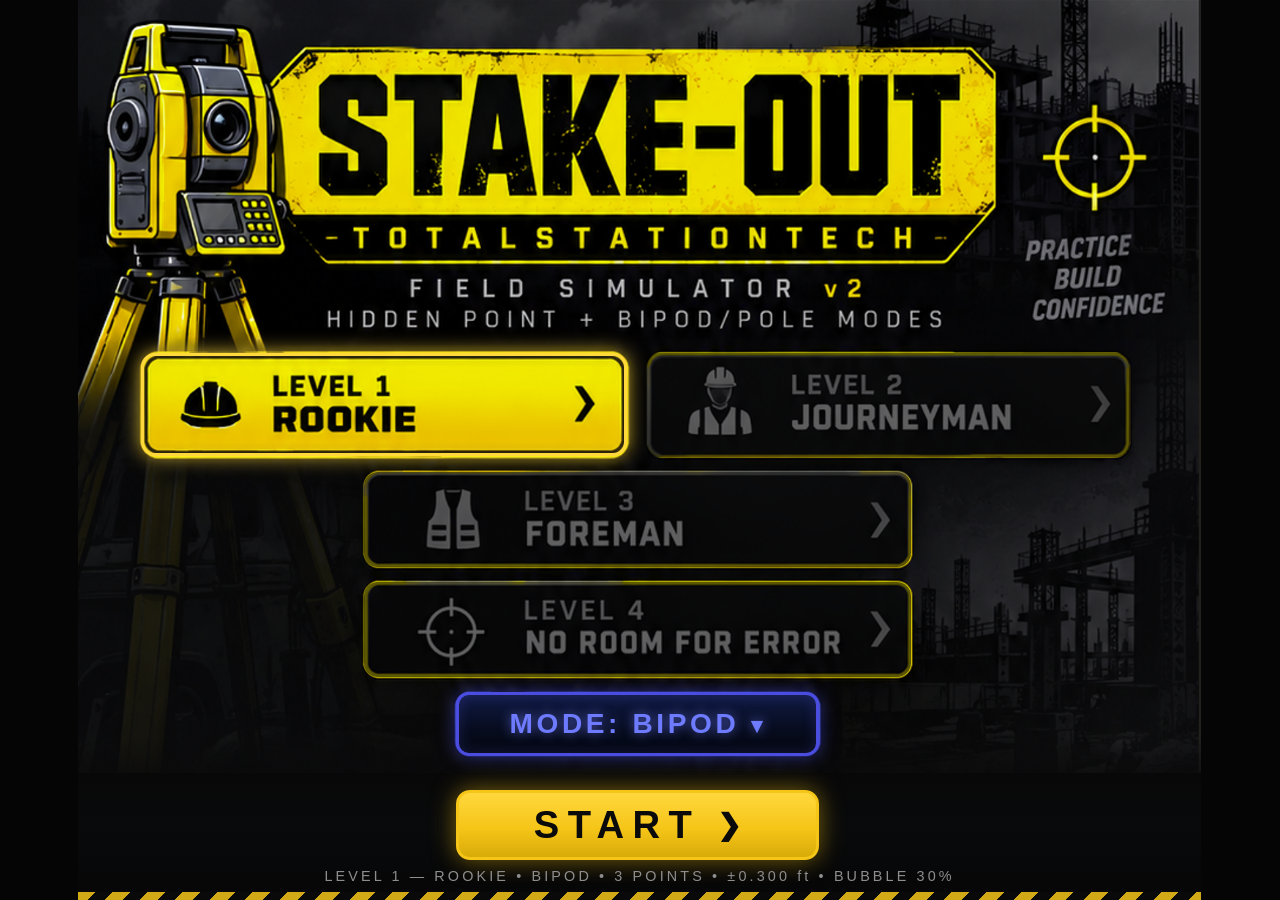
==== index.html @ d00a4142 "Stake-Out V8: menu / player / field-report shell around the ported v7 engine Rebuilds the prototype " ====
<!DOCTYPE html>
<html lang="en">
<head>
<meta charset="UTF-8" />
<meta name="viewport" content="width=device-width, initial-scale=1.0" />
<title>STAKE-OUT — TotalStationTech Field Simulator</title>
<meta name="description" content="Stake-Out: a browser-based total-station staking simulator by TotalStationTech. Hunt the hidden point, level the bubble, measure within tolerance." />
<link rel="stylesheet" href="css/styles.css" />
</head>
<body>

<!-- ====================================================================== -->
<!-- SCREEN 1 — MAIN MENU                                                   -->
<!-- ====================================================================== -->
<section id="screen-menu" class="screen">
  <div class="stage stage--menu">

    <!-- the dark apron below the artwork that carries the START button -->
    <div class="menu-band" aria-hidden="true"></div>

    <div class="course-complete" id="courseComplete" hidden>
      <span>★ COURSE COMPLETE — ALL FOUR LEVELS STAKED ★</span>
    </div>

    <!-- level select: real buttons sitting over the four rows in the art -->
    <div class="level-hit lvl1" data-level="0" role="button" tabindex="0"
         aria-label="Level 1 — Rookie"><span class="hit-ring"></span></div>
    <div class="level-hit lvl2" data-level="1" role="button" tabindex="0"
         aria-label="Level 2 — Journeyman"><span class="hit-ring"></span></div>
    <div class="level-hit lvl3" data-level="2" role="button" tabindex="0"
         aria-label="Level 3 — Foreman"><span class="hit-ring"></span></div>
    <div class="level-hit lvl4" data-level="3" role="button" tabindex="0"
         aria-label="Level 4 — No Room For Error"><span class="hit-ring"></span></div>

    <!-- mode selector, over the blue pill in the art -->
    <div class="mode-hit">
      <select id="modeSelect" aria-label="Instrument mode">
        <option value="bipod">MODE: BIPOD</option>
        <option value="pole">MODE: POLE</option>
      </select>
      <span class="mode-face" id="modeFace" aria-hidden="true">MODE: BIPOD <b>&#9662;</b></span>
    </div>

    <!-- START: not in the concept art, styled to match the level ribbons -->
    <button type="button" id="startBtn" class="ribbon-btn start-btn">
      <span class="ribbon-label">START</span>
      <span class="ribbon-chev">&#10095;</span>
    </button>

    <p class="menu-hint" id="menuHint">LEVEL 1 &mdash; ROOKIE &nbsp;&bull;&nbsp; BIPOD &nbsp;&bull;&nbsp; 3 POINTS &nbsp;&bull;&nbsp; &plusmn;0.300 ft</p>
  </div>
</section>


<!-- ====================================================================== -->
<!-- SCREEN 2 — PLAYER UI                                                   -->
<!-- ====================================================================== -->
<section id="screen-player" class="screen">
  <div class="stage stage--player" id="playerStage">

    <!-- header strip: LEVEL X | POINT Y OF Z -->
    <div class="hud-head">
      <span class="hud-y">LEVEL</span> <span class="hud-w" id="hudLevel">1</span>
      <span class="hud-bar">|</span>
      <span class="hud-y">POINT</span> <span class="hud-w" id="hudPoint">1</span>
      <span class="hud-y">OF</span> <span class="hud-w" id="hudTotal">3</span>
    </div>

    <!-- left panel: point position (hidden) -->
    <div class="panel-fill pos-fill" aria-hidden="true"></div>
    <canvas id="posCanvas" class="gauge pos-gauge" width="856" height="856"
            aria-label="Point position gauge"></canvas>

    <!-- right panel: bubble level -->
    <div class="panel-fill bub-fill" aria-hidden="true"></div>
    <canvas id="bubbleCanvas" class="gauge bub-gauge" width="860" height="860"
            aria-label="Bubble level gauge"></canvas>

    <!-- numeric readouts, over the two boxes at the foot of the left panel -->
    <div class="readout ro-1">
      <span class="ro-v" id="roLeft">---</span>
      <span class="ro-v" id="roRight">---</span>
      <span class="ro-u">ft</span>
    </div>
    <div class="readout ro-2">
      <span class="ro-v" id="roTo">---</span>
      <span class="ro-v" id="roAway">---</span>
      <span class="ro-u">ft</span>
    </div>

    <p class="shot-msg" id="shotMsg"></p>

    <!-- start gate -->
    <div class="start-gate" id="startGate">
      <div>
        <p class="sg-1">PRESS SPACEBAR</p>
        <p class="sg-2">OR CLICK TO START</p>
        <p class="sg-3">W A S D to walk &nbsp;&bull;&nbsp; MOUSE over the vial levels the bubble (inverted)<br />
           LEFT-CLICK anywhere to measure &nbsp;&bull;&nbsp; ESC to abort back to the menu</p>
      </div>
    </div>
  </div>
</section>


<!-- ====================================================================== -->
<!-- SCREEN 3 — FIELD REPORT                                                -->
<!-- ====================================================================== -->
<section id="screen-report" class="screen">
  <div class="stage stage--report">

    <div class="report-band" aria-hidden="true"></div>

    <!-- meta block values (labels are baked into the artwork) -->
    <div class="meta-val meta-1" id="metaJob">STAKE-OUT SIM</div>
    <div class="meta-val meta-2" id="metaDate">&mdash;</div>
    <div class="meta-val meta-3" id="metaOperator">FIELD CREW</div>
    <div class="meta-val meta-4" id="metaInstrument">SIMULATED TS</div>

    <!-- the ten row slots, drawn over the artwork's table body -->
    <div class="report-body" id="reportBody"></div>

    <!-- summary figures -->
    <div class="sum sum-1" id="sumTotal">0</div>
    <div class="sum sum-2 ok" id="sumPassed">0</div>
    <div class="sum sum-3 bad" id="sumFailed">0</div>
    <div class="sum sum-4" id="sumRate">0%</div>

    <!-- buttons: new, styled to match the report's ticket look -->
    <div class="report-actions">
      <button type="button" id="saveQuitBtn" class="ticket-btn ticket-btn--ghost">SAVE / QUIT</button>
      <button type="button" id="continueBtn" class="ticket-btn">CONTINUE &#10095;</button>
    </div>
    <p class="report-note" id="reportNote"></p>
  </div>
</section>

<script src="js/game-engine.js"></script>
<script src="js/app.js"></script>
</body>
</html>
---- css/styles.css ----
/* ==========================================================================
   STAKE-OUT V8 — TotalStationTech field simulator
   --------------------------------------------------------------------------
   Every screen is a .stage: a fixed-aspect box carrying one of the concept-art
   PNGs as its background, with real controls positioned on top in percentages
   measured off the artwork itself. Sizes inside a stage use container units
   (1cqw = 1% of stage width) so the whole screen scales as one piece.
   ========================================================================== */

:root {
  --yellow:        #f5c518;
  --yellow-bright: #ffd83d;
  --blue:          #6e7bff;
  --blue-deep:     #4a4de0;
  --green:         #22d422;
  --red:           #e53935;
  --panel-ink:     #151616;  /* sampled from the player-UI panel interiors */
  --hud-ink:       #0d0e0d;  /* sampled from the player-UI header strip     */

  --font-display: 'Arial Narrow', 'Helvetica Neue', Arial, Helvetica, sans-serif;
  --font-mono:    'Courier New', Consolas, 'Liberation Mono', monospace;
}

* { box-sizing: border-box; }

html, body {
  margin: 0;
  padding: 0;
  background: #050505;
  color: var(--yellow);
  font-family: var(--font-mono);
  min-height: 100%;
  overflow-x: hidden;
}

body { user-select: none; -webkit-user-select: none; }

/* ---- screens ------------------------------------------------------------ */
.screen { display: none; }
.screen.is-active {
  display: grid;
  place-items: center;
  min-height: 100vh;
  padding: 0;
}

.stage {
  position: relative;
  container-type: size;
  width: min(100vw, calc(100vh * var(--aw) / var(--ah)));
  aspect-ratio: var(--aw) / var(--ah);
  background-repeat: no-repeat;
  background-position: top center;
  background-size: 100% auto;
  overflow: hidden;
}

.stage--menu   { --aw: 1535; --ah: 1230; background-image: url("../assets/img/main_menu.png"); }
.stage--player { --aw: 1536; --ah: 1024; background-image: url("../assets/img/main_player_UI.png");
                 background-size: 100% 100%; cursor: crosshair; }
.stage--report { --aw: 1536; --ah: 1190; background-image: url("../assets/img/field_report.png");
                 background-color: #000; }

/* ==========================================================================
   SCREEN 1 — MAIN MENU
   ========================================================================== */

/* apron below the artwork carrying the START button */
.menu-band {
  position: absolute; left: 0; right: 0;
  top: 82%; bottom: 0;
  background: linear-gradient(to bottom,
              rgba(9,9,10,0) 0%, rgba(9,9,10,.78) 26%, #090a0b 55%, #060607 100%);
  pointer-events: none;
}
.menu-band::after {
  content: ""; position: absolute; left: 0; right: 0; bottom: 0; height: 0.7cqw;
  background-image: repeating-linear-gradient(135deg,
                    var(--yellow) 0 1.1cqw, #0a0a0a 1.1cqw 2.2cqw);
  opacity: .85;
}

.course-complete {
  position: absolute; left: 50%; top: 1.4%;
  transform: translateX(-50%);
  z-index: 6;
  background: linear-gradient(180deg, var(--yellow-bright), var(--yellow));
  color: #0a0a0a;
  font-family: var(--font-display);
  font-weight: 700; letter-spacing: .22cqw;
  font-size: 1.55cqw; padding: .75cqw 2.4cqw;
  clip-path: polygon(1.1cqw 0, 100% 0, calc(100% - 1.1cqw) 100%, 0 100%);
  box-shadow: 0 0 2.5cqw rgba(245,197,24,.55);
  animation: ccPulse 1.6s ease-in-out infinite;
}
@keyframes ccPulse { 0%,100% { opacity: 1; } 50% { opacity: .62; } }

/* --- level rows ----------------------------------------------------------
   The artwork bakes Level 1 in as the highlighted row, so selection state is
   drawn here instead: unselected rows get a dark veil, the selected row gets
   a bright ring and glow. That reads correctly whichever row is chosen. */
.level-hit {
  position: absolute;
  border: 0; padding: 0; margin: 0;
  background: rgba(4,4,5,.62);
  border-radius: 1.25cqw;
  cursor: pointer;
  transition: background .14s ease, box-shadow .14s ease;
}
.level-hit:hover  { background: rgba(4,4,5,.34); }
.level-hit:focus-visible { outline: .22cqw solid #fff; outline-offset: .2cqw; }

.level-hit .hit-ring {
  position: absolute; inset: 0;
  border-radius: 1.25cqw;
  border: .32cqw solid transparent;
  transition: border-color .14s ease, box-shadow .14s ease;
  pointer-events: none;
}
.level-hit.is-selected { background: rgba(4,4,5,0); }
.level-hit.is-selected .hit-ring {
  border-color: var(--yellow-bright);
  box-shadow: 0 0 1.8cqw rgba(255,216,61,.85), inset 0 0 1.2cqw rgba(255,216,61,.35);
}

.lvl1 { left: 5.60%;  top: 39.27%; width: 43.32%; height: 11.38%; }
.lvl2 { left: 50.55%; top: 39.19%; width: 43.13%; height: 11.54%; }
.lvl3 { left: 25.47%; top: 52.44%; width: 48.66%; height: 10.57%; }
.lvl4 { left: 25.47%; top: 64.63%; width: 48.66%; height: 10.57%; }

/* --- mode pill -----------------------------------------------------------
   Redrawn rather than overlaid: the artwork's pill says "BIPOD", so the text
   has to be ours to be able to say "POLE". Styled to match the art's pill. */
.mode-hit {
  position: absolute;
  left: 33.62%; top: 76.91%; width: 32.38%; height: 7.07%;
  border-radius: 1.15cqw;
  background: linear-gradient(180deg, #101a42 0%, #070c1e 60%, #04070f 100%);
  border: .3cqw solid var(--blue-deep);
  box-shadow: 0 0 1.6cqw rgba(90,92,245,.55), inset 0 0 1.2cqw rgba(90,92,245,.22);
  display: grid; place-items: center;
  overflow: hidden;
}
.mode-hit #modeSelect {
  position: absolute; inset: 0;
  width: 100%; height: 100%;
  opacity: 0; cursor: pointer;
  font-size: 2cqw;
}
.mode-face {
  font-family: var(--font-display);
  font-weight: 700;
  font-size: 2.5cqw;
  letter-spacing: .32cqw;
  color: var(--blue);
  text-shadow: 0 0 1cqw rgba(110,123,255,.7);
  pointer-events: none;
}
.mode-face b { font-size: 2cqw; }

/* --- START --------------------------------------------------------------- */
.ribbon-btn {
  position: absolute;
  display: flex; align-items: center; justify-content: center; gap: 1.5cqw;
  border: .32cqw solid var(--yellow);
  background: linear-gradient(180deg, var(--yellow-bright) 0%, var(--yellow) 55%, #d9ab08 100%);
  color: #0a0a0a;
  font-family: var(--font-display);
  font-weight: 700;
  cursor: pointer;
  border-radius: 1.25cqw;
  box-shadow: 0 0 2.2cqw rgba(245,197,24,.5), 0 .5cqw 1.4cqw rgba(0,0,0,.65);
  transition: transform .1s ease, box-shadow .14s ease, filter .14s ease;
}
.ribbon-btn:hover  { filter: brightness(1.08); box-shadow: 0 0 3.2cqw rgba(255,216,61,.8), 0 .5cqw 1.4cqw rgba(0,0,0,.65); }
.ribbon-btn:active { transform: translateY(.25cqw); }
.ribbon-btn:focus-visible { outline: .22cqw solid #fff; outline-offset: .3cqw; }

.start-btn { left: 33.62%; top: 87.80%; width: 32.38%; height: 7.80%; }
.start-btn .ribbon-label { font-size: 3.4cqw; letter-spacing: .75cqw; }
.start-btn .ribbon-chev  { font-size: 2.6cqw; }

.menu-hint {
  position: absolute; left: 0; right: 0; top: 96.4%;
  margin: 0; text-align: center;
  font-family: var(--font-display);
  font-size: 1.28cqw; letter-spacing: .28cqw;
  color: #8e8e8e;
}

/* ==========================================================================
   SCREEN 2 — PLAYER UI
   ========================================================================== */

/* header strip — covers the artwork's baked "LEVEL 1 | POINT 3 OF 3" */
.hud-head {
  position: absolute;
  left: 24.74%; top: 20.51%; width: 50.78%; height: 3.52%;
  background: var(--hud-ink);
  display: flex; align-items: center; justify-content: center; gap: .8cqw;
  font-family: var(--font-display);
  font-weight: 700;
  font-size: 2.3cqw;
  letter-spacing: .42cqw;
  white-space: nowrap;
}
.hud-y   { color: var(--yellow); }
.hud-w   { color: #fff; }
.hud-bar { color: var(--yellow); opacity: .8; margin: 0 .6cqw; }

/* opaque fills that black out the artwork's baked gauges */
.panel-fill { position: absolute; background: var(--panel-ink); }
.pos-fill { left: 22.20%; top: 33.69%; width: 23.96%; height: 32.42%; }
.bub-fill { left: 54.69%; top: 35.06%; width: 23.11%; height: 31.15%; }

.gauge { position: absolute; display: block; }
.pos-gauge { left: 21.32%; top: 30.71%; width: 25.59%; height: 38.38%; }
.bub-gauge { left: 52.67%; top: 29.59%; width: 27.08%; height: 40.63%; }

/* numeric readouts over the two boxes at the foot of the left panel */
.readout {
  position: absolute;
  background: var(--panel-ink);
  display: flex; align-items: center; justify-content: center; gap: .45cqw;
  font-family: var(--font-mono);
  font-weight: 700;
  font-size: 1.7cqw;
  color: #fff;
  white-space: nowrap;
}
/* both readings reserve the same width whichever one is live, so the pair
   stays centred in the box instead of jumping as digits appear. Sized so the
   widest reading ("12.199") still clears the box's painted border. */
.ro-v { min-width: 4.4cqw; text-align: center; }
.ro-1 { left: 18.75%; top: 70.21%; width: 14.32%; height: 5.18%; }
.ro-2 { left: 34.64%; top: 70.21%; width: 13.87%; height: 5.18%; }
.ro-u { color: var(--yellow); }

/* result toast — shown for the half-second between points */
.shot-msg {
  position: absolute; left: 17.25%; width: 65.56%; top: 45.5%;
  margin: 0; text-align: center;
  font-family: var(--font-display);
  font-weight: 700; font-size: 2.5cqw; letter-spacing: .35cqw;
  padding: .9cqw 0;
  background: rgba(0,0,0,.86);
  border-top: .18cqw solid currentColor;
  border-bottom: .18cqw solid currentColor;
  opacity: 0; transition: opacity .12s ease;
  pointer-events: none;
}
.shot-msg.is-on { opacity: 1; }
.shot-msg.pass { color: #4caf50; }
.shot-msg.fail { color: var(--red); }

/* start gate over the two panels */
.start-gate {
  position: absolute;
  left: 17.25%; top: 25.20%; width: 65.56%; height: 51.56%;
  background: rgba(0,0,0,.87);
  display: grid; place-items: center; text-align: center;
  color: var(--yellow);
  font-family: var(--font-display);
  z-index: 4;
}
.start-gate[hidden] { display: none; }
.sg-1 { margin: 0; font-size: 3.6cqw; font-weight: 700; letter-spacing: .6cqw; animation: sgPulse 1.2s infinite; }
.sg-2 { margin: .6cqw 0 0; font-size: 2.3cqw; font-weight: 700; letter-spacing: .45cqw; color: #fff; animation: sgPulse 1.2s infinite; }
.sg-3 { margin: 2.6cqw 0 0; font-family: var(--font-mono); font-size: 1.25cqw; line-height: 1.9; color: #9a9a9a; letter-spacing: .05cqw; }
@keyframes sgPulse { 0%,100% { opacity: 1; } 50% { opacity: .45; } }

/* ==========================================================================
   SCREEN 3 — FIELD REPORT
   ========================================================================== */

.report-band {
  position: absolute; left: 0; right: 0; top: 86.05%; bottom: 0;
  background: #000;
  pointer-events: none;
}
.report-band::after {
  content: ""; position: absolute; left: 0; right: 0; bottom: 0; height: 0.6cqw;
  background-image: repeating-linear-gradient(135deg,
                    var(--yellow) 0 1cqw, #0a0a0a 1cqw 2cqw);
  opacity: .85;
}

/* meta block values (labels stay part of the artwork) */
.meta-val {
  position: absolute;
  left: 81.90%; width: 15.43%; height: 2.52%;
  background: #000;
  display: flex; align-items: center;
  font-family: var(--font-mono);
  font-weight: 700;
  font-size: 1.5cqw;
  letter-spacing: .06cqw;
  color: #fff;
  white-space: nowrap; overflow: hidden;
}
.meta-1 { top: 2.35%; }
.meta-2 { top: 5.46%; }
.meta-3 { top: 8.40%; }
.meta-4 { top: 11.43%; }

/* the table body: ten fixed slots drawn over the artwork's grid */
.report-body {
  position: absolute;
  left: 2.21%; top: 20.50%; width: 95.51%; height: 45.04%;
  background: #000;
  display: grid;
  grid-template-rows: repeat(10, 1fr);
}
.rep-row {
  display: grid;
  grid-template-columns: 20.01% 30.95% 26.04% 23.01%;
  align-items: center;
  border-bottom: 1px solid rgba(255,255,255,.22);
}
.rep-row:last-child { border-bottom: 0; }
.rep-row > div {
  text-align: center;
  font-family: var(--font-mono);
  font-weight: 700;
  font-size: 2.3cqw;
  letter-spacing: .08cqw;
  border-right: 1px solid rgba(255,255,255,.22);
  height: 100%;
  display: flex; align-items: center; justify-content: center;
}
.rep-row > div:last-child { border-right: 0; }
.rep-c-point { color: var(--yellow); }
.rep-c-time  { color: #fff; }
.rep-c-err   { color: var(--yellow); }

.rep-chip {
  display: inline-block;
  min-width: 62%;
  padding: .32cqw 0;
  font-family: var(--font-display);
  font-weight: 700;
  font-size: 2.35cqw;
  letter-spacing: .25cqw;
  border-radius: .3cqw;
  color: #000;
}
.rep-chip.pass { background: #00e83c; }
.rep-chip.fail { background: #ff1f1f; }

/* summary figures */
.sum {
  position: absolute;
  top: 71.43%; height: 8.40%;
  background: #000;
  display: flex; align-items: center; justify-content: center;
  font-family: var(--font-display);
  font-weight: 700;
  font-size: 7.3cqw;
  line-height: 1;
  letter-spacing: .1cqw;
  color: var(--yellow);
}
.sum.ok  { color: #00e83c; }
.sum.bad { color: #ff1f1f; }
.sum-1 { left: 9.77%;  width: 12.37%; }
.sum-2 { left: 32.55%; width: 11.72%; }
.sum-3 { left: 54.04%; width: 11.39%; }
.sum-4 { left: 74.87%; width: 17.58%; }

/* action buttons */
.report-actions {
  position: absolute; left: 0; right: 0; top: 88.4%;
  display: flex; justify-content: center; gap: 3cqw;
}
.ticket-btn {
  border: .28cqw solid var(--yellow);
  background: linear-gradient(180deg, var(--yellow-bright) 0%, var(--yellow) 55%, #d9ab08 100%);
  color: #0a0a0a;
  font-family: var(--font-display);
  font-weight: 700;
  font-size: 2.3cqw;
  letter-spacing: .4cqw;
  padding: 1.1cqw 3.6cqw;
  cursor: pointer;
  clip-path: polygon(1.1cqw 0, 100% 0, 100% calc(100% - 1.1cqw), calc(100% - 1.1cqw) 100%, 0 100%, 0 1.1cqw);
  transition: filter .14s ease, transform .1s ease;
}
.ticket-btn:hover  { filter: brightness(1.09); }
.ticket-btn:active { transform: translateY(.22cqw); }
.ticket-btn:focus-visible { outline: .2cqw solid #fff; outline-offset: .3cqw; }
.ticket-btn--ghost {
  background: #0a0a0a;
  color: var(--yellow);
}
.ticket-btn--ghost:hover { background: #161616; }

.report-note {
  position: absolute; left: 0; right: 0; top: 96.2%;
  margin: 0; text-align: center;
  font-family: var(--font-display);
  font-size: 1.3cqw; letter-spacing: .25cqw;
  color: #8e8e8e;
  min-height: 1.6cqw;
}

/* ---- small viewports ----------------------------------------------------- */
@media (max-width: 720px) {
  .sg-3 { display: none; }
}
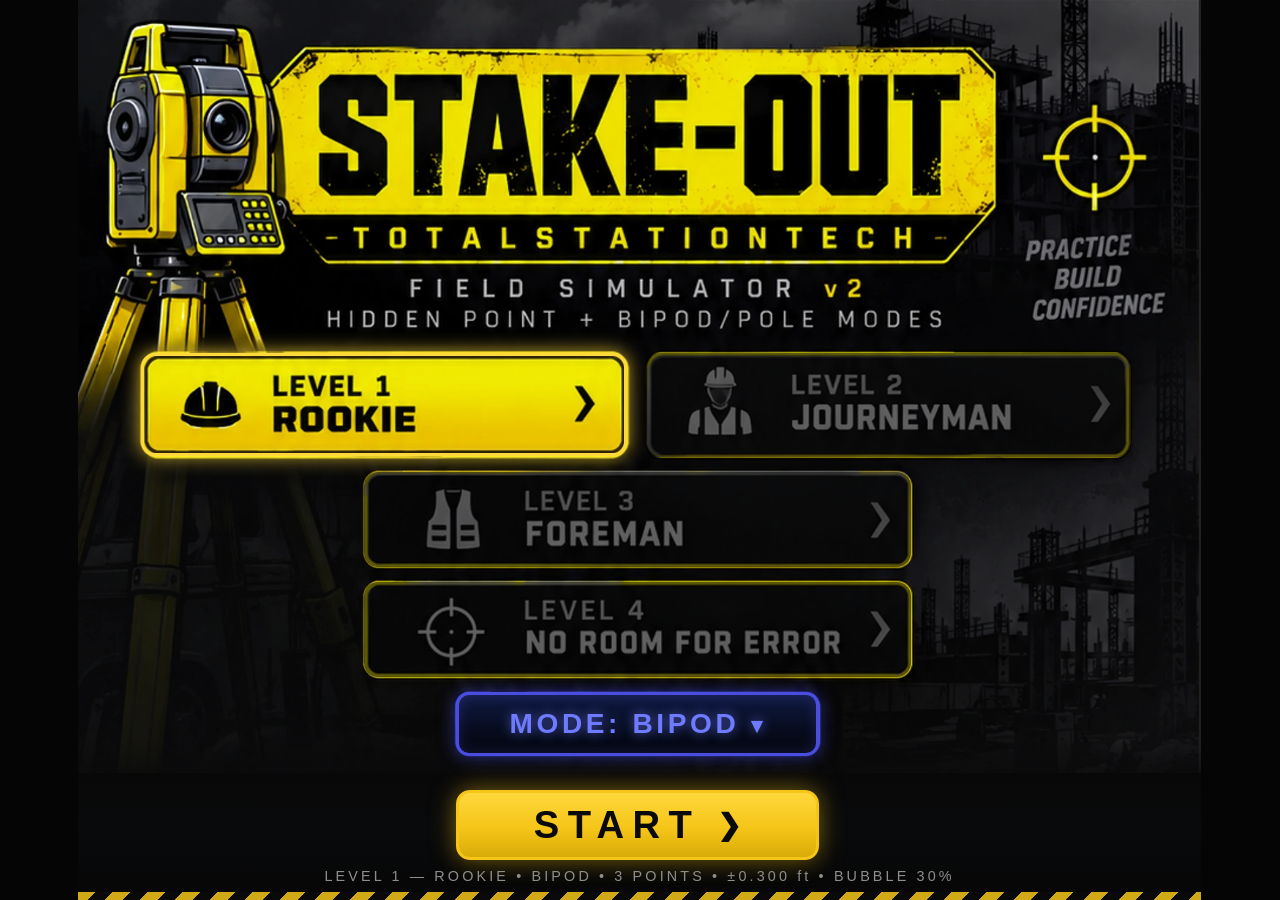
==== commit 37cdcb4d: "Stake-Out V10: bubble personality, touch controls, stopwatch, download modal Engine (V10): the bubbl" ====
--- a/index.html
+++ b/index.html
@@ -56,6 +56,10 @@
 <!-- SCREEN 2 — PLAYER UI                                                   -->
 <!-- ====================================================================== -->
 <section id="screen-player" class="screen">
+  <!-- portrait nudge, sits in the letterbox above the instrument; see
+       .rotate-hint in styles.css -->
+  <p class="rotate-hint">&#8635; ROTATE TO PLAY</p>
+
   <div class="stage stage--player" id="playerStage">
 
     <!-- header strip: LEVEL X | POINT Y OF Z -->
@@ -88,6 +92,38 @@
       <span class="ro-u">ft</span>
     </div>
 
+    <!-- ------------------------------------------------------------------ -->
+    <!-- TOUCH CONTROLS                                                       -->
+    <!-- Real hotspots sitting exactly over the D-pad arrows and the MEASURE  -->
+    <!-- discs painted into the frame art. Both pads drive the SAME four      -->
+    <!-- directions (whichever thumb is free), and both MEASURE discs fire    -->
+    <!-- the same shot the desktop click fires. Pointer events, so a mouse    -->
+    <!-- on desktop uses this identical path -- no touch-only branch.         -->
+    <!-- data-nomeasure marks the whole cluster as "do not let the global     -->
+    <!-- tap-to-measure handler see taps that started in here".               -->
+    <!-- ------------------------------------------------------------------ -->
+    <div class="tc" id="touchControls" data-nomeasure>
+      <button type="button" tabindex="-1" class="tc-hit tc-dir pad-l col-2 row-1" data-dir="up"    aria-label="Walk up (left pad)"></button>
+      <button type="button" tabindex="-1" class="tc-hit tc-dir pad-l col-1 row-2" data-dir="left"  aria-label="Walk left (left pad)"></button>
+      <button type="button" tabindex="-1" class="tc-hit tc-dir pad-l col-3 row-2" data-dir="right" aria-label="Walk right (left pad)"></button>
+      <button type="button" tabindex="-1" class="tc-hit tc-dir pad-l col-2 row-3" data-dir="down"  aria-label="Walk down (left pad)"></button>
+
+      <button type="button" tabindex="-1" class="tc-hit tc-dir pad-r col-2 row-1" data-dir="up"    aria-label="Walk up (right pad)"></button>
+      <button type="button" tabindex="-1" class="tc-hit tc-dir pad-r col-1 row-2" data-dir="left"  aria-label="Walk left (right pad)"></button>
+      <button type="button" tabindex="-1" class="tc-hit tc-dir pad-r col-3 row-2" data-dir="right" aria-label="Walk right (right pad)"></button>
+      <button type="button" tabindex="-1" class="tc-hit tc-dir pad-r col-2 row-3" data-dir="down"  aria-label="Walk down (right pad)"></button>
+
+      <button type="button" tabindex="-1" class="tc-hit tc-measure meas-l" aria-label="Measure"></button>
+      <button type="button" tabindex="-1" class="tc-hit tc-measure meas-r" aria-label="Measure"></button>
+    </div>
+
+    <!-- TIMESTAMP: the level stopwatch, over the LCD housing in the art.
+         Opaque panel first (it covers the ghost "88:88:88" baked into the
+         artwork), then the live seven-segment digits app.js builds. -->
+    <div class="lcd" id="lcdClock" role="timer" aria-label="Level elapsed time">
+      <div class="lcd-row" id="lcdRow"></div>
+    </div>
+
     <p class="shot-msg" id="shotMsg"></p>
 
     <!-- start gate -->
@@ -95,8 +131,8 @@
       <div>
         <p class="sg-1">PRESS SPACEBAR</p>
         <p class="sg-2">OR CLICK TO START</p>
-        <p class="sg-3">W A S D to walk &nbsp;&bull;&nbsp; MOUSE over the vial levels the bubble (inverted)<br />
-           LEFT-CLICK anywhere to measure &nbsp;&bull;&nbsp; ESC to abort back to the menu</p>
+        <p class="sg-3">W A S D <em>or either D-PAD</em> to walk &nbsp;&bull;&nbsp; MOUSE over the vial levels the bubble (inverted)<br />
+           LEFT-CLICK the panels <em>or either MEASURE button</em> to measure &nbsp;&bull;&nbsp; ESC to abort back to the menu</p>
       </div>
     </div>
   </div>
@@ -135,6 +171,22 @@
   </div>
 </section>
 
+<!-- ====================================================================== -->
+<!-- DOWNLOAD-CONFIRM MODAL                                                 -->
+<!-- Everything you read here -- the header, the CSV mark, the question and -->
+<!-- both button plates -- is painted into download_menu_only.png. The      -->
+<!-- three buttons below are transparent hotspots laid over the art where   -->
+<!-- it draws them, so the modal is the artwork and the controls are real.  -->
+<!-- ====================================================================== -->
+<div class="dl-overlay" id="dlOverlay" hidden>
+  <div class="dl-card" id="dlCard" role="dialog" aria-modal="true"
+       aria-label="Do you wish to download the scorecard?">
+    <button type="button" class="dl-hit dl-yes"   id="dlYes"   aria-label="Heck yeah, download the scorecard"></button>
+    <button type="button" class="dl-hit dl-no"    id="dlNo"    aria-label="lol no, skip the download"></button>
+    <button type="button" class="dl-hit dl-close" id="dlClose" aria-label="Close without downloading"></button>
+  </div>
+</div>
+
 <script src="js/game-engine.js"></script>
 <script src="js/app.js"></script>
 </body>
--- a/css/styles.css
+++ b/css/styles.css
@@ -1,5 +1,5 @@
 /* ==========================================================================
-   STAKE-OUT V8 — TotalStationTech field simulator
+   STAKE-OUT V9 — TotalStationTech field simulator
    --------------------------------------------------------------------------
    Every screen is a .stage: a fixed-aspect box carrying one of the concept-art
    PNGs as its background, with real controls positioned on top in percentages
@@ -33,7 +33,11 @@
   overflow-x: hidden;
 }
 
-body { user-select: none; -webkit-user-select: none; }
+body {
+  user-select: none; -webkit-user-select: none;
+  /* a thumb held on a D-pad must not drag the page or pull-to-refresh */
+  overscroll-behavior: none;
+}
 
 /* ---- screens ------------------------------------------------------------ */
 .screen { display: none; }
@@ -55,11 +59,31 @@
   overflow: hidden;
 }
 
-.stage--menu   { --aw: 1535; --ah: 1230; background-image: url("../assets/img/main_menu.png"); }
-.stage--player { --aw: 1536; --ah: 1024; background-image: url("../assets/img/main_player_UI.png");
-                 background-size: 100% 100%; cursor: crosshair; }
-.stage--report { --aw: 1536; --ah: 1190; background-image: url("../assets/img/field_report.png");
-                 background-color: #000; }
+/* Each stage names its art twice: a plain url() that every browser understands,
+   then an image-set() that browsers supporting it use to pick the WebP instead.
+   The WebP copies are ~89% smaller (546 KB vs 4.9 MB across the three), and
+   anything too old to parse image-set() simply keeps the PNG above it. */
+.stage--menu {
+  --aw: 1535; --ah: 1230;
+  background-image: url("../assets/img/main_menu.png");
+  background-image: image-set(url("../assets/img/main_menu.webp") type("image/webp"),
+                              url("../assets/img/main_menu.png")  type("image/png"));
+}
+.stage--player {
+  --aw: 1536; --ah: 1024;
+  background-image: url("../assets/img/with_measure_and_clock.png");
+  background-image: image-set(url("../assets/img/with_measure_and_clock.webp") type("image/webp"),
+                              url("../assets/img/with_measure_and_clock.png")  type("image/png"));
+  background-size: 100% 100%;
+  cursor: crosshair;
+}
+.stage--report {
+  --aw: 1536; --ah: 1190;
+  background-image: url("../assets/img/field_report.png");
+  background-image: image-set(url("../assets/img/field_report.webp") type("image/webp"),
+                              url("../assets/img/field_report.png")  type("image/png"));
+  background-color: #000;
+}
 
 /* ==========================================================================
    SCREEN 1 — MAIN MENU
@@ -211,7 +235,10 @@
 /* opaque fills that black out the artwork's baked gauges */
 .panel-fill { position: absolute; background: var(--panel-ink); }
 .pos-fill { left: 22.20%; top: 33.69%; width: 23.96%; height: 32.42%; }
-.bub-fill { left: 54.69%; top: 35.06%; width: 23.11%; height: 31.15%; }
+/* The fill stops at y=658/1024 because the TIMESTAMP housing painted into
+   with_measure_and_clock.png starts at y=666 (its white label at y=660).
+   The old V8 fill ran to y=678 and would have clipped the label's top. */
+.bub-fill { left: 54.69%; top: 35.06%; width: 23.11%; height: 29.20%; }
 
 .gauge { position: absolute; display: block; }
 .pos-gauge { left: 21.32%; top: 30.71%; width: 25.59%; height: 38.38%; }
@@ -403,7 +430,220 @@
   min-height: 1.6cqw;
 }
 
+/* ==========================================================================
+   SCREEN 2 - TOUCH CONTROLS
+   --------------------------------------------------------------------------
+   with_measure_and_clock.png paints two D-pads and two MEASURE discs into the
+   instrument bezel. These are the real controls sitting exactly on top of
+   them, positioned from pixel measurements of that 1536x1024 artwork:
+
+     left  D-pad arrows  centres (119,410) (56,476) (182,476) (118,540)
+     right D-pad arrows  centres (1416,410) (1353,476) (1479,476) (1416,540)
+     MEASURE discs       centres (120,668) and (1413,668), r=63
+
+   Each pad is a 3x3 grid of 73.3px cells over a 220px square centred on the
+   pad, so the four hotspots tile the pad without overlapping each other - a
+   thumb sliding between them can never hold two directions at once.
+   ========================================================================== */
+.tc {
+  position: absolute; inset: 0;
+  z-index: 5;
+  pointer-events: none;          /* only the hotspots themselves take taps */
+}
+.tc-hit {
+  position: absolute;
+  pointer-events: auto;
+  -webkit-appearance: none; appearance: none;
+  border: 0; padding: 0; margin: 0;
+  background-color: transparent;
+  cursor: pointer;
+  /* the pads are held, not tapped: kill scroll, pinch and double-tap-zoom so
+     a long press drives the player instead of gesturing the page */
+  touch-action: none;
+  -webkit-tap-highlight-color: transparent;
+  border-radius: 1.1cqw;
+  transition: background-color .08s linear, box-shadow .08s linear;
+}
+.tc-hit::-moz-focus-inner { border: 0; }
+.tc-hit.is-down {
+  background-color: rgba(245,197,24,.28);
+  box-shadow: inset 0 0 1.6cqw rgba(255,216,61,.55);
+}
+
+/* --- D-pad cells: three columns per pad, three shared rows --------------- */
+.tc-dir { width: 4.774%; height: 7.162%; }
+.row-1 { top: 35.645%; }
+.row-2 { top: 42.806%; }
+.row-3 { top: 49.967%; }
+.pad-l.col-1 { left:  0.586%; }
+.pad-l.col-2 { left:  5.360%; }
+.pad-l.col-3 { left: 10.134%; }
+.pad-r.col-1 { left: 85.059%; }
+.pad-r.col-2 { left: 89.833%; }
+.pad-r.col-3 { left: 94.607%; }
+
+/* --- MEASURE discs ------------------------------------------------------- */
+.tc-measure {
+  top: 59.082%; width: 8.138%; height: 12.207%;
+  border-radius: 50%;
+}
+.meas-l { left:  3.776%; }
+.meas-r { left: 87.923%; }
+.tc-measure.is-down {
+  background-color: rgba(245,197,24,.34);
+  box-shadow: 0 0 2.2cqw rgba(255,216,61,.8), inset 0 0 1.8cqw rgba(255,216,61,.5);
+}
+
+/* ==========================================================================
+   SCREEN 2 - TIMESTAMP: the level stopwatch
+   --------------------------------------------------------------------------
+   Seven-segment digits built from divs - no webfont, no sprite sheet, the same
+   zero-external-asset rule the rest of the type follows. Geometry matches the
+   ghost 88:88:88 in the artwork: housing interior x[826,1227] y[705,777],
+   digits x[877,1179] y[710,772], six 40px digits with 5px inner gaps and 26px
+   colon gaps - that is the 40/5/26 column track list below. .lcd paints over
+   the baked ghosts so the live digits cannot double up on them.
+   ========================================================================== */
+.lcd {
+  position: absolute;
+  left: 53.776%; top: 68.848%; width: 26.107%; height: 7.031%;
+  background: #0d0e0d;          /* sampled from the LCD housing interior */
+  border-radius: .45cqw;
+
+  /* GREEN by default; app.js adds .is-warn past TIME_WARNING_THRESHOLD_SEC */
+  --seg-on:   #2bef2b;
+  --seg-glow: rgba(43,239,43,.55);
+  --seg-off:  #414441;          /* the unlit "ghost" segment */
+}
+.lcd.is-warn {
+  --seg-on:   #ff2a24;
+  --seg-glow: rgba(255,42,36,.55);
+  --seg-off:  #443f3f;
+}
+.lcd-row {
+  position: absolute;
+  left: 12.72%; top: 6.94%; width: 75.31%; height: 86.11%;
+  display: grid;
+  grid-template-columns: 40fr 5fr 40fr 26fr 40fr 5fr 40fr 26fr 40fr 5fr 40fr;
+}
+.lcd-d { position: relative; }
+.lcd-seg {
+  position: absolute;
+  background: var(--seg-off);
+  transition: background-color .12s linear;
+}
+.lcd-seg.is-on { background: var(--seg-on); box-shadow: 0 0 .55cqw var(--seg-glow); }
+
+/* bevelled bars, the way a real LCD cuts its segment corners */
+.lcd-seg.h { left: 8%; width: 84%; height: 13%;
+             clip-path: polygon(12% 0, 88% 0, 100% 50%, 88% 100%, 12% 100%, 0 50%); }
+.lcd-seg.v { width: 22%; height: 38%;
+             clip-path: polygon(0 18%, 50% 0, 100% 18%, 100% 82%, 50% 100%, 0 82%); }
+.s-a { top: 0; }
+.s-g { top: 43.5%; }
+.s-d { top: 87%; }
+.s-f { left: 0;  top: 6%; }
+.s-b { right: 0; top: 6%; }
+.s-e { left: 0;  top: 56%; }
+.s-c { right: 0; top: 56%; }
+
+/* colons stay lit, and take the same on-colour as the digits */
+.lcd-colon { position: relative; }
+.lcd-colon::before,
+.lcd-colon::after {
+  content: ""; position: absolute;
+  left: 50%; transform: translateX(-50%);
+  width: 34%; aspect-ratio: 1;
+  border-radius: 20%;
+  background: var(--seg-on);
+  box-shadow: 0 0 .4cqw var(--seg-glow);
+}
+.lcd-colon::before { top: 24%; }
+.lcd-colon::after  { top: 62%; }
+
+/* ==========================================================================
+   DOWNLOAD-CONFIRM MODAL
+   --------------------------------------------------------------------------
+   download_menu_only.png is 1717x916 and already carries the header, the CSV
+   mark, the question and both button plates. The three hotspots are measured
+   off it: HECK YEAH x[165,850] y[564,751], lol NO x[889,1556] y[564,751], and
+   the close octagon around (1545,170) - widened here to a comfortable thumb
+   target, since the painted glyph alone is only 80px across.
+   ========================================================================== */
+.dl-overlay {
+  position: fixed; inset: 0;
+  z-index: 40;
+  background: rgba(3,3,4,.84);
+  display: grid; place-items: center;
+  padding: 4vmin;
+}
+.dl-overlay[hidden] { display: none; }
+
+.dl-card {
+  position: relative;
+  container-type: size;
+  width: min(94vw, 860px, calc((100vh - 8vmin) * 1717 / 916));
+  aspect-ratio: 1717 / 916;
+  background-repeat: no-repeat;
+  background-position: center;
+  background-size: 100% 100%;
+  background-image: url("../assets/img/download_menu_only.png");
+  background-image: image-set(url("../assets/img/download_menu_only.webp") type("image/webp"),
+                              url("../assets/img/download_menu_only.png")  type("image/png"));
+  animation: dlPop .16s ease-out;
+}
+@keyframes dlPop {
+  from { opacity: 0; transform: scale(.94); }
+  to   { opacity: 1; transform: scale(1); }
+}
+@media (prefers-reduced-motion: reduce) { .dl-card { animation: none; } }
+
+.dl-hit {
+  position: absolute;
+  -webkit-appearance: none; appearance: none;
+  border: 0; padding: 0; margin: 0;
+  background-color: transparent;
+  cursor: pointer;
+  touch-action: manipulation;
+  -webkit-tap-highlight-color: transparent;
+  border-radius: 1.4cqw;
+  transition: background-color .1s ease, box-shadow .1s ease, transform .08s ease;
+}
+.dl-hit::-moz-focus-inner { border: 0; }
+.dl-hit:active { transform: translateY(.35cqw); }
+
+.dl-yes   { left:  9.61%; top: 61.57%; width: 39.95%; height: 20.52%; }
+.dl-no    { left: 51.78%; top: 61.57%; width: 38.91%; height: 20.52%; }
+.dl-close { left: 85.91%; top: 10.92%; width:  8.15%; height: 15.28%; border-radius: 50%; }
+
+.dl-yes:hover,   .dl-yes:focus-visible   { background-color: rgba(255,255,255,.17);
+                                           box-shadow: 0 0 2.6cqw rgba(0,232,60,.75); outline: none; }
+.dl-no:hover,    .dl-no:focus-visible    { background-color: rgba(255,255,255,.15);
+                                           box-shadow: 0 0 2.6cqw rgba(255,31,31,.75); outline: none; }
+.dl-close:hover, .dl-close:focus-visible { background-color: rgba(255,255,255,.2);
+                                           box-shadow: 0 0 2.2cqw rgba(245,197,24,.9); outline: none; }
+
 /* ---- small viewports ----------------------------------------------------- */
 @media (max-width: 720px) {
   .sg-3 { display: none; }
 }
+
+/* A phone held upright letterboxes the 3:2 instrument down to about a third of
+   the screen height, which puts each D-pad cell under 20px - too small to play
+   with a thumb. The controls still work; this only tells the player the
+   instrument wants to be held the way a real data collector is. Delete this
+   block and the .rotate-hint element in index.html if the hint is not wanted. */
+.rotate-hint {
+  position: fixed; left: 0; right: 0; top: 7vh;
+  margin: 0; text-align: center;
+  font-family: var(--font-display);
+  font-weight: 700; font-size: 4.6vw; letter-spacing: 1vw;
+  color: var(--yellow);
+  text-shadow: 0 0 2vw rgba(0,0,0,.95);
+  pointer-events: none;
+  z-index: 8;
+  display: none;
+}
+@media (orientation: portrait) and (max-width: 900px) {
+  #screen-player.is-active .rotate-hint { display: block; animation: sgPulse 1.8s infinite; }
+}
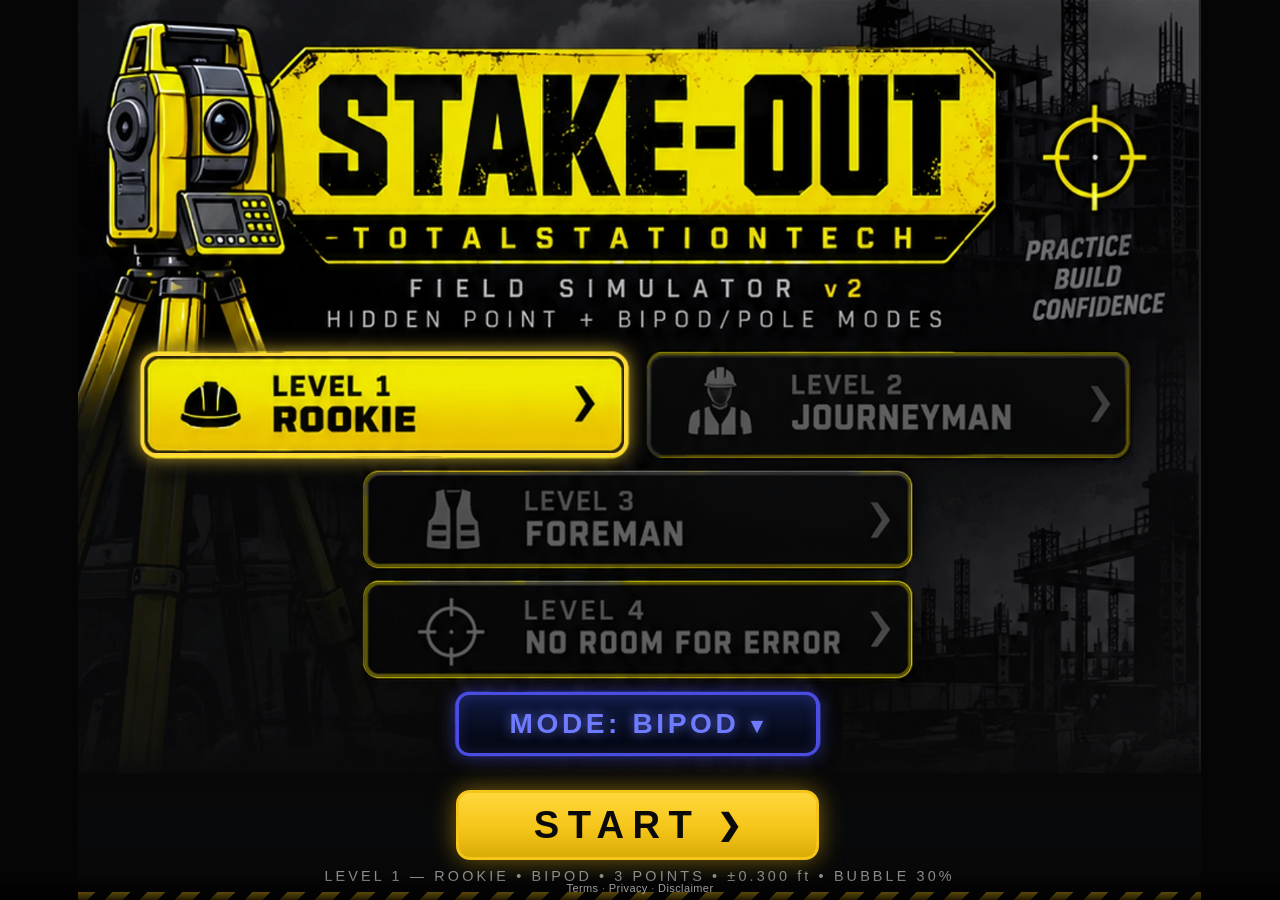
==== commit 3aa8578c: "Add Terms / Privacy / Disclaimer links to the menu A small fixed bar along the bottom of the viewpor" ====
--- a/index.html
+++ b/index.html
@@ -60,69 +60,127 @@
        .rotate-hint in styles.css -->
   <p class="rotate-hint">&#8635; ROTATE TO PLAY</p>
 
+  <!-- ==================================================================== -->
+  <!-- V12: THE INSTRUMENT IS A STACK OF REAL IMAGE LAYERS                  -->
+  <!-- Every piece of the V12 art is its own <img>, registered to the same  -->
+  <!-- 1920x960 frame and placed in percentages of it (see "SCREEN 2" in    -->
+  <!-- styles.css). Nothing below recreates the artwork in CSS. The parts   -->
+  <!-- that move -- triangles, point glow, bubble, LCD digits -- are drawn  -->
+  <!-- onto canvases from sprites cut from the same art (js/ui-skin.js).   -->
+  <!-- The art is generated from reference/UI_scaled_up by                  -->
+  <!-- tools/prep_v12_layers.py.                                            -->
+  <!-- ==================================================================== -->
   <div class="stage stage--player" id="playerStage">
 
-    <!-- header strip: LEVEL X | POINT Y OF Z -->
+    <!-- static art, back to front -->
+    <picture><source type="image/webp" srcset="assets/img/v12/bezel.webp" /><img class="layer layer-bezel" src="assets/img/v12/bezel.png" alt="" draggable="false" /></picture>
+    <picture><source type="image/webp" srcset="assets/img/v12/screen.webp" /><img class="layer layer-screen" src="assets/img/v12/screen.png" alt="" draggable="false" /></picture>
+    <picture><source type="image/webp" srcset="assets/img/v12/logo_top.webp" /><img class="layer layer-logo-top" src="assets/img/v12/logo_top.png" alt="" draggable="false" /></picture>
+    <picture><source type="image/webp" srcset="assets/img/v12/logo_bottom.webp" /><img class="layer layer-logo-bottom" src="assets/img/v12/logo_bottom.png" alt="" draggable="false" /></picture>
+
+    <!-- header: LEVEL X | POINT Y OF Z, in the black strip either side of the
+         logo at the top of the bezel -->
     <div class="hud-head">
-      <span class="hud-y">LEVEL</span> <span class="hud-w" id="hudLevel">1</span>
-      <span class="hud-bar">|</span>
-      <span class="hud-y">POINT</span> <span class="hud-w" id="hudPoint">1</span>
-      <span class="hud-y">OF</span> <span class="hud-w" id="hudTotal">3</span>
-    </div>
-
-    <!-- left panel: point position (hidden) -->
-    <div class="panel-fill pos-fill" aria-hidden="true"></div>
+      <span class="hud-side hud-left"><span class="hud-y">LEVEL</span> <span class="hud-w" id="hudLevel">1</span></span>
+      <span class="hud-side hud-right"><span class="hud-y">POINT</span> <span class="hud-w" id="hudPoint">1</span>
+        <span class="hud-y">OF</span> <span class="hud-w" id="hudTotal">3</span></span>
+    </div>
+
+    <!-- ------------------------------------------------------------------ -->
+    <!-- THE TWO DATA-COLLECTOR PANELS                                       -->
+    <!-- Each gauge is its face (an image layer cut from the art, so it can  -->
+    <!-- grey out on its own), a canvas for the moving parts, and a frame.   -->
+    <!-- The frame lies over the panel outline painted into the art and      -->
+    <!-- re-colours it: yellow for POINT POSITION, green for BUBBLE LEVEL,   -->
+    <!-- thin while idle and bold while that panel is the one the player may -->
+    <!-- touch. app.js drives .is-active / .is-idle on the frames and        -->
+    <!-- .is-dim on the faces, canvases and readouts, from the engine's      -->
+    <!-- onPanelState.                                                       -->
+    <!-- ------------------------------------------------------------------ -->
+
+    <!-- left panel: point position — YELLOW frame -->
+    <picture><source type="image/webp" srcset="assets/img/v12/dial_face.webp" /><img class="layer layer-dial" src="assets/img/v12/dial_face.png" alt="" draggable="false" id="dialFace" /></picture>
     <canvas id="posCanvas" class="gauge pos-gauge" width="856" height="856"
             aria-label="Point position gauge"></canvas>
-
-    <!-- right panel: bubble level -->
-    <div class="panel-fill bub-fill" aria-hidden="true"></div>
+    <div class="panel-frame frame-pos is-idle" id="framePos" aria-hidden="true"></div>
+
+    <!-- right panel: bubble level — GREEN frame.
+         data-nomeasure is load-bearing: the vial is a CONTROL surface, not a
+         measure surface. Without it the stage's tap-to-measure handler treats
+         every touch on the vial as a shot, which on a phone means each attempt
+         to level the bubble logs a point and resets the bubble underneath your
+         thumb. Harmless on desktop (you steer by hovering, never clicking);
+         fatal on touch, where steering IS touching. -->
+    <picture><source type="image/webp" srcset="assets/img/v12/vial_face.webp" /><img class="layer layer-vial" src="assets/img/v12/vial_face.png" alt="" draggable="false" id="vialFace" /></picture>
     <canvas id="bubbleCanvas" class="gauge bub-gauge" width="860" height="860"
-            aria-label="Bubble level gauge"></canvas>
-
-    <!-- numeric readouts, over the two boxes at the foot of the left panel -->
+            data-nomeasure aria-label="Bubble level gauge"></canvas>
+    <div class="panel-frame frame-bub is-idle" id="frameBub" aria-hidden="true"></div>
+
+    <!-- numeric readouts, in the LEFT / RIGHT and TO / AWAY boxes. The spans
+         carry the values as text (screen readers, headless checks); the
+         canvas shows them in the V12 LCD glyphs. -->
     <div class="readout ro-1">
+      <canvas class="ro-canvas" id="roCanvasLR" aria-hidden="true"></canvas>
       <span class="ro-v" id="roLeft">---</span>
       <span class="ro-v" id="roRight">---</span>
       <span class="ro-u">ft</span>
     </div>
     <div class="readout ro-2">
+      <canvas class="ro-canvas" id="roCanvasTA" aria-hidden="true"></canvas>
       <span class="ro-v" id="roTo">---</span>
       <span class="ro-v" id="roAway">---</span>
       <span class="ro-u">ft</span>
     </div>
 
+    <!-- TIMESTAMP: the level stopwatch, in the right-hand LCD box -->
+    <div class="lcd" id="lcdClock" role="timer" aria-label="Level elapsed time">
+      <canvas class="lcd-canvas" id="lcdCanvas" aria-hidden="true"></canvas>
+    </div>
+
+    <!-- the pads and MEASURE buttons: real art, one image each, so each can
+         show its own state -->
+    <picture><source type="image/webp" srcset="assets/img/v12/pad_l.webp" /><img class="layer layer-pad-l" src="assets/img/v12/pad_l.png" alt="" draggable="false" id="artPadL" /></picture>
+    <picture><source type="image/webp" srcset="assets/img/v12/pad_r.webp" /><img class="layer layer-pad-r" src="assets/img/v12/pad_r.png" alt="" draggable="false" id="artPadR" /></picture>
+    <picture><source type="image/webp" srcset="assets/img/v12/meas_l.webp" /><img class="layer layer-meas-l" src="assets/img/v12/meas_l.png" alt="" draggable="false" id="artMeasL" /></picture>
+    <picture><source type="image/webp" srcset="assets/img/v12/meas_r.webp" /><img class="layer layer-meas-r" src="assets/img/v12/meas_r.png" alt="" draggable="false" id="artMeasR" /></picture>
+
     <!-- ------------------------------------------------------------------ -->
     <!-- TOUCH CONTROLS                                                       -->
-    <!-- Real hotspots sitting exactly over the D-pad arrows and the MEASURE  -->
-    <!-- discs painted into the frame art. Both pads drive the SAME four      -->
-    <!-- directions (whichever thumb is free), and both MEASURE discs fire    -->
-    <!-- the same shot the desktop click fires. Pointer events, so a mouse    -->
-    <!-- on desktop uses this identical path -- no touch-only branch.         -->
+    <!-- Real hotspots sitting over the two round pads and the MEASURE       -->
+    <!-- buttons in the art. The pads do DIFFERENT jobs: the left is a       -->
+    <!-- four-way D-pad for walking, the right an analog joystick for the    -->
+    <!-- bubble. Both MEASURE buttons fire the same shot the desktop click   -->
+    <!-- fires. Pointer events, so a mouse on desktop uses this identical    -->
+    <!-- path -- no touch-only branch.                                       -->
     <!-- data-nomeasure marks the whole cluster as "do not let the global     -->
     <!-- tap-to-measure handler see taps that started in here".               -->
+    <!-- V12 changes only WHERE these sit (on the new art) and how big they  -->
+    <!-- are -- the elements, classes and bindings are exactly V11.2's.      -->
     <!-- ------------------------------------------------------------------ -->
     <div class="tc" id="touchControls" data-nomeasure>
-      <button type="button" tabindex="-1" class="tc-hit tc-dir pad-l col-2 row-1" data-dir="up"    aria-label="Walk up (left pad)"></button>
-      <button type="button" tabindex="-1" class="tc-hit tc-dir pad-l col-1 row-2" data-dir="left"  aria-label="Walk left (left pad)"></button>
-      <button type="button" tabindex="-1" class="tc-hit tc-dir pad-l col-3 row-2" data-dir="right" aria-label="Walk right (left pad)"></button>
-      <button type="button" tabindex="-1" class="tc-hit tc-dir pad-l col-2 row-3" data-dir="down"  aria-label="Walk down (left pad)"></button>
-
-      <button type="button" tabindex="-1" class="tc-hit tc-dir pad-r col-2 row-1" data-dir="up"    aria-label="Walk up (right pad)"></button>
-      <button type="button" tabindex="-1" class="tc-hit tc-dir pad-r col-1 row-2" data-dir="left"  aria-label="Walk left (right pad)"></button>
-      <button type="button" tabindex="-1" class="tc-hit tc-dir pad-r col-3 row-2" data-dir="right" aria-label="Walk right (right pad)"></button>
-      <button type="button" tabindex="-1" class="tc-hit tc-dir pad-r col-2 row-3" data-dir="down"  aria-label="Walk down (right pad)"></button>
-
-      <button type="button" tabindex="-1" class="tc-hit tc-measure meas-l" aria-label="Measure"></button>
-      <button type="button" tabindex="-1" class="tc-hit tc-measure meas-r" aria-label="Measure"></button>
-    </div>
-
-    <!-- TIMESTAMP: the level stopwatch, over the LCD housing in the art.
-         Opaque panel first (it covers the ghost "88:88:88" baked into the
-         artwork), then the live seven-segment digits app.js builds. -->
-    <div class="lcd" id="lcdClock" role="timer" aria-label="Level elapsed time">
-      <div class="lcd-row" id="lcdRow"></div>
-    </div>
+      <!-- LEFT pad: a real four-way D-PAD. Discrete up/down/left/right, one
+           direction per thumb, no diagonals and no analog travel. Four wedges
+           tile the whole pad, so every pixel of it belongs to exactly one
+           direction. -->
+      <button type="button" tabindex="-1" class="tc-hit tc-dir dir-up"    data-dir="up"    aria-label="Walk up"></button>
+      <button type="button" tabindex="-1" class="tc-hit tc-dir dir-left"  data-dir="left"  aria-label="Walk left"></button>
+      <button type="button" tabindex="-1" class="tc-hit tc-dir dir-right" data-dir="right" aria-label="Walk right"></button>
+      <button type="button" tabindex="-1" class="tc-hit tc-dir dir-down"  data-dir="down"  aria-label="Walk down"></button>
+
+      <!-- RIGHT pad: the analog joystick that levels the bubble. One round
+           zone covering the whole pad; the nub follows the thumb so you can
+           see what the stick registered. -->
+      <div class="tc-stick stick-r" id="stickBubble" role="button" tabindex="-1"
+           aria-label="Bubble level stick"><span class="stick-nub"></span></div>
+
+      <button type="button" tabindex="-1" class="tc-hit tc-measure meas-l" aria-label="Measure" disabled></button>
+      <button type="button" tabindex="-1" class="tc-hit tc-measure meas-r" aria-label="Measure" disabled></button>
+    </div>
+
+    <!-- the way out of a level with a thumb: the TOTALSTATIONTECH plate along
+         the bottom of the bezel quits to the main menu, same as ESC. -->
+    <button type="button" id="quitPlate" class="quit-plate" data-nomeasure
+            aria-label="Quit to the main menu"></button>
 
     <p class="shot-msg" id="shotMsg"></p>
 
@@ -131,8 +189,10 @@
       <div>
         <p class="sg-1">PRESS SPACEBAR</p>
         <p class="sg-2">OR CLICK TO START</p>
-        <p class="sg-3">W A S D <em>or either D-PAD</em> to walk &nbsp;&bull;&nbsp; MOUSE over the vial levels the bubble (inverted)<br />
-           LEFT-CLICK the panels <em>or either MEASURE button</em> to measure &nbsp;&bull;&nbsp; ESC to abort back to the menu</p>
+        <p class="sg-3">W A S D <em>or the LEFT D-PAD</em> to walk &nbsp;&bull;&nbsp; the <em>RIGHT JOYSTICK</em>, the arrow keys, or the cursor held on the vial levels the bubble (inverted) &mdash; let go and it runs back out<br />
+           Only the <em>boldly framed</em> panel is live &nbsp;&bull;&nbsp; BIPOD hands control back and forth; POLE keeps both live at once<br />
+           MEASURE unlocks when both panels go live<br />
+           Tap the <em>TOTALSTATIONTECH plate</em> or press <em>ESC</em> to quit to the menu</p>
       </div>
     </div>
   </div>
@@ -187,7 +247,17 @@
   </div>
 </div>
 
+<!-- Legal links for the training simulator. No consent gate: nothing is
+     uploaded and nothing here feeds field layout. Kept outside the screens
+     so it never lands on the measured instrument art. -->
+<div id="legalBar">
+  <a href="https://totalstationtech.com/terms.html" target="_blank" rel="noopener">Terms</a> &middot;
+  <a href="https://totalstationtech.com/privacy.html" target="_blank" rel="noopener">Privacy</a> &middot;
+  <a href="https://totalstationtech.com/disclaimer.html" target="_blank" rel="noopener">Disclaimer</a>
+</div>
+
 <script src="js/game-engine.js"></script>
+<script src="js/ui-skin.js"></script>
 <script src="js/app.js"></script>
 </body>
 </html>
--- a/css/styles.css
+++ b/css/styles.css
@@ -1,5 +1,5 @@
 /* ==========================================================================
-   STAKE-OUT V9 — TotalStationTech field simulator
+   STAKE-OUT V12 — TotalStationTech field simulator
    --------------------------------------------------------------------------
    Every screen is a .stage: a fixed-aspect box carrying one of the concept-art
    PNGs as its background, with real controls positioned on top in percentages
@@ -39,12 +39,42 @@
   overscroll-behavior: none;
 }
 
+/* ---- scroll lock while playing ------------------------------------------
+   app.js puts .is-playing on <html> for the duration of the player screen.
+   Sizing in dvh stops the page OVERFLOWING; this stops it MOVING at all, which
+   is a different problem: on a phone a drag that starts on the instrument can
+   still pan the page, rubber-band it, or retract the address bar mid-shot, and
+   any of those shift the gauges under your thumb while you are trying to level
+   a bubble to three percent.
+
+   position:fixed on both elements is what actually pins it -- overflow:hidden
+   alone is ignored on the body by mobile Safari. touch-action:none then stops
+   the browser claiming any drag as a scroll or pinch-zoom gesture before the
+   game ever sees it. The menu and the field report are deliberately left
+   scrollable; only play is locked. */
+html.is-playing, html.is-playing body {
+  position: fixed;
+  inset: 0;
+  width: 100%;
+  height: 100%;
+  overflow: hidden;
+  touch-action: none;
+  overscroll-behavior: none;
+}
+
 /* ---- screens ------------------------------------------------------------ */
+/* Sizing uses dvh, the DYNAMIC viewport height, with vh kept above it as the
+   fallback for browsers that don't know dvh. This matters only on phones: vh
+   there is the LARGE viewport, measured as if the address bar were retracted,
+   so a box sized to 100vh is always taller than what you can actually see and
+   the page always has somewhere to scroll to. dvh is the height that is really
+   visible right now, so the stage fits and there is nothing to scroll. */
 .screen { display: none; }
 .screen.is-active {
   display: grid;
   place-items: center;
   min-height: 100vh;
+  min-height: 100dvh;
   padding: 0;
 }
 
@@ -52,6 +82,7 @@
   position: relative;
   container-type: size;
   width: min(100vw, calc(100vh * var(--aw) / var(--ah)));
+  width: min(100vw, calc(100dvh * var(--aw) / var(--ah)));
   aspect-ratio: var(--aw) / var(--ah);
   background-repeat: no-repeat;
   background-position: top center;
@@ -69,12 +100,13 @@
   background-image: image-set(url("../assets/img/main_menu.webp") type("image/webp"),
                               url("../assets/img/main_menu.png")  type("image/png"));
 }
+/* V12: the player stage carries no background image -- the instrument is a
+   stack of <img> layers inside it (see SCREEN 2 below). Its frame is the V12
+   art cropped to the instrument, 1920x960: at 2:1 it fills far more of a
+   landscape phone (about 2.2:1) than V11's 3:2 did, which is most of the
+   V12 size increase on mobile. */
 .stage--player {
-  --aw: 1536; --ah: 1024;
-  background-image: url("../assets/img/with_measure_and_clock.png");
-  background-image: image-set(url("../assets/img/with_measure_and_clock.webp") type("image/webp"),
-                              url("../assets/img/with_measure_and_clock.png")  type("image/png"));
-  background-size: 100% 100%;
+  --aw: 1920; --ah: 960;
   cursor: crosshair;
 }
 .stage--report {
@@ -213,87 +245,237 @@
 }
 
 /* ==========================================================================
-   SCREEN 2 — PLAYER UI
+   SCREEN 2 — PLAYER UI (V12)
+   --------------------------------------------------------------------------
+   The instrument is a stack of real image layers (index.html), all cut from
+   the V12 art and registered to ONE frame by tools/prep_v12_layers.py. That
+   frame is the concept master's 1920x1080 cropped to the instrument itself,
+   1920 x 960 ("master pixels", y offset 52), so every box below is
+
+       left  = x / 1920        top    = (y - 52) / 960
+       width = w / 1920        height = h / 960
+
+   of a master-pixel measurement. The script prints the numbers for the art
+   layers; the rest are measured off the same frame and noted where they are
+   used. Sizes inside the stage are container units (1cqw = 1% of the stage
+   width) so the whole instrument scales as one piece.
    ========================================================================== */
 
-/* header strip — covers the artwork's baked "LEVEL 1 | POINT 3 OF 3" */
+.layer {
+  position: absolute;
+  display: block;
+  max-width: none;
+  pointer-events: none;          /* taps go through to the stage / hotspots */
+  user-select: none; -webkit-user-select: none;
+  -webkit-user-drag: none;
+}
+.layer-bezel, .layer-screen { left: 0; top: 0; width: 100%; height: 100%; }
+.layer-logo-top    { left: 38.385%; top:  2.917%; width: 24.323%; height:  9.479%; }
+.layer-logo-bottom { left: 38.802%; top: 83.542%; width: 22.240%; height:  9.792%; }
+
+/* the two gauge faces, cut from the art as circles (dial r174 + 12, vial
+   r157.5 + 44) and laid exactly over the same pixels of layer-screen, so a
+   gauge can grey out without greying its panel title */
+.layer-dial { left: 26.667%; top: 24.688%; width: 19.427%; height: 38.854%; }
+.layer-vial { left: 53.698%; top: 23.021%; width: 21.042%; height: 42.083%; }
+
+/* pads and MEASURE buttons: pad_l (34,205)-(422,588), meas_l (122,584)-(333,794),
+   pad_r (1495,205)-(1885,588), meas_r (1586,584)-(1797,794) */
+.layer-pad-l  { left:  1.771%; top: 15.937%; width: 20.208%; height: 39.896%; }
+.layer-pad-r  { left: 77.865%; top: 15.937%; width: 20.312%; height: 39.896%; }
+.layer-meas-l { left:  6.354%; top: 55.417%; width: 10.990%; height: 21.875%; }
+.layer-meas-r { left: 82.604%; top: 55.417%; width: 10.990%; height: 21.875%; }
+
+/* header — LEVEL on the left of the logo, POINT n OF m on the right, in the
+   black strip across the top of the bezel (strip y 94..200, logo x 737..1204) */
 .hud-head {
-  position: absolute;
-  left: 24.74%; top: 20.51%; width: 50.78%; height: 3.52%;
-  background: var(--hud-ink);
-  display: flex; align-items: center; justify-content: center; gap: .8cqw;
+  position: absolute; left: 0; top: 4.2%; width: 100%; height: 7.2%;
+  pointer-events: none;
   font-family: var(--font-display);
   font-weight: 700;
-  font-size: 2.3cqw;
-  letter-spacing: .42cqw;
+  font-size: 2.05cqw;
+  letter-spacing: .38cqw;
   white-space: nowrap;
 }
+.hud-side {
+  position: absolute; top: 0; height: 100%;
+  display: flex; align-items: center; gap: .7cqw;
+}
+.hud-left  { right: 63.2%; justify-content: flex-end; }   /* ends at x=707  */
+.hud-right { left:  64.0%; justify-content: flex-start; } /* starts at x=1229 */
 .hud-y   { color: var(--yellow); }
 .hud-w   { color: #fff; }
-.hud-bar { color: var(--yellow); opacity: .8; margin: 0 .6cqw; }
-
-/* opaque fills that black out the artwork's baked gauges */
-.panel-fill { position: absolute; background: var(--panel-ink); }
-.pos-fill { left: 22.20%; top: 33.69%; width: 23.96%; height: 32.42%; }
-/* The fill stops at y=658/1024 because the TIMESTAMP housing painted into
-   with_measure_and_clock.png starts at y=666 (its white label at y=660).
-   The old V8 fill ran to y=678 and would have clipped the label's top. */
-.bub-fill { left: 54.69%; top: 35.06%; width: 23.11%; height: 29.20%; }
 
 .gauge { position: absolute; display: block; }
-.pos-gauge { left: 21.32%; top: 30.71%; width: 25.59%; height: 38.38%; }
-.bub-gauge { left: 52.67%; top: 29.59%; width: 27.08%; height: 40.63%; }
-
-/* numeric readouts over the two boxes at the foot of the left panel */
-.readout {
-  position: absolute;
-  background: var(--panel-ink);
-  display: flex; align-items: center; justify-content: center; gap: .45cqw;
-  font-family: var(--font-mono);
-  font-weight: 700;
-  font-size: 1.7cqw;
-  color: #fff;
-  white-space: nowrap;
-}
-/* both readings reserve the same width whichever one is live, so the pair
-   stays centred in the box instead of jumping as digits appear. Sized so the
-   widest reading ("12.199") still clears the box's painted border. */
-.ro-v { min-width: 4.4cqw; text-align: center; }
-.ro-1 { left: 18.75%; top: 70.21%; width: 14.32%; height: 5.18%; }
-.ro-2 { left: 34.64%; top: 70.21%; width: 13.87%; height: 5.18%; }
-.ro-u { color: var(--yellow); }
-
-/* result toast — shown for the half-second between points */
+/* The canvases keep the engine's own geometry and are placed so the engine's
+   r lands on the art's r. POS: engine centre (214,214) r=122 on the art's dial
+   centre (698,475) r=174, so 1 unit = 1.4262 master px and the 428-unit canvas
+   is 610.4 px square at (392.8, 169.8). BUB: engine (215,215) r=140 on the
+   vial (1233,475) r=157.5, 1 unit = 1.125 px, 483.75 px square at
+   (991.1, 233.1). Because the vial's pointer maths is all relative to this
+   box, steering on the vial behaves exactly as it did in V11. */
+.pos-gauge { left: 20.458%; top: 12.270%; width: 31.793%; height: 63.586%; }
+.bub-gauge {
+  left: 51.621%; top: 18.867%; width: 25.195%; height: 50.391%;
+  /* The vial is a drag surface, so the browser must not treat a finger on it
+     as a page pan. Without this a touch drag gets claimed as a scroll gesture,
+     the browser fires pointercancel at us mid-drag, and the engine reads that
+     as "let go" and sends the bubble home -- i.e. the bubble is unsteerable by
+     touch. Only became relevant in V11, when steering moved from mousemove to
+     pointer events and touch started working at all. */
+  touch-action: none;
+  -webkit-tap-highlight-color: transparent;
+}
+
+/* ==========================================================================
+   ACTIVE / IDLE PANELS (V11 behaviour, V12 geometry)
+   --------------------------------------------------------------------------
+   Each data-collector panel tells you whether it is the one you may touch:
+   thin border while idle, bold while active. POINT POSITION is yellow,
+   BUBBLE LEVEL is green.
+
+   These sit exactly on top of the panel outlines painted into the V12 play
+   screen, so they recolour that outline rather than drawing a second one
+   inside it. Measured off the registered art, the painted lines are 8px:
+
+       POINT POSITION   left x 433..440   right x 959..965   top y 197..204
+       BUBBLE LEVEL     left x 975..982   right x 1497..1504 top y 197..204
+
+   Each frame is set 2px outside those and is three-sided: the panels have
+   no painted bottom edge of their own -- they open straight onto the readout
+   boxes at y=662 -- so there is nothing to recolour there, and a bottom
+   border would cut through the down triangle.
+
+   pointer-events is off, so tap-to-measure and the vial's own pointer
+   tracking reach straight through. Greying out is BOTH halves of the job:
+   .is-dim below is the visual half, the engine's activePanel the functional
+   half.
+   ========================================================================== */
+.panel-frame {
+  position: absolute;
+  pointer-events: none;
+  border-style: solid;
+  border-bottom-width: 0 !important;
+  border-radius: .7cqw .7cqw 0 0;
+  transition: border-width .12s ease, border-color .12s ease, box-shadow .12s ease;
+}
+/* x 431..967, y 195..662 */
+.frame-pos { left: 22.448%; top: 14.896%; width: 27.917%; height: 48.646%; }
+/* x 973..1506, y 195..662 */
+.frame-bub { left: 50.677%; top: 14.896%; width: 27.760%; height: 48.646%; }
+
+/* idle: 12px, just enough to hide the painted line underneath */
+.panel-frame.is-idle   { border-width: .625cqw; box-shadow: none; }
+/* active: 16px, plus a soft halo so it reads at a glance */
+.panel-frame.is-active { border-width: .833cqw; }
+
+/* Idle colours are deliberately OPAQUE dark shades rather than the bright
+   colour at low alpha: a translucent border would let the painted yellow
+   outline show through, which on the bubble panel blends to a muddy
+   yellow-green instead of reading as a dim green. */
+.frame-pos.is-idle   { border-color: #6d5712; }
+.frame-pos.is-active { border-color: var(--yellow);
+                       box-shadow: 0 -.2cqw 1.5cqw rgba(245, 197, 24, .5); }
+.frame-bub.is-idle   { border-color: #14611a; }
+.frame-bub.is-active { border-color: var(--green);
+                       box-shadow: 0 -.2cqw 1.5cqw rgba(34, 212, 34, .45); }
+
+/* The visual half of "greyed out": drained of colour and darkened. A filter,
+   never opacity -- the gauge faces sit over the same art, and turning them
+   see-through would just show the undimmed copy underneath. */
+.gauge, .readout, .layer-dial, .layer-vial { transition: filter .12s ease; }
+.gauge.is-dim, .readout.is-dim,
+.layer-dial.is-dim, .layer-vial.is-dim { filter: grayscale(1) brightness(.45); }
+
+/* ---- numeric readouts ---------------------------------------------------
+   Over the digit windows of the LEFT / RIGHT and TO / AWAY boxes: x 476..716
+   and 807..1047, y 712..790. The painted "ft" to the right of each is left
+   as art. The canvas draws the values in the V12 LCD glyphs; the text spans
+   are kept for screen readers and headless checks but not shown. */
+/* V12.5a: TO/AWAY is the LEFT-hand box and LEFT/RIGHT the right-hand one,
+   which is the way a real data collector lays them out -- TO/AWAY nearest the
+   up/down triangles it belongs to. The labels are painted into the art, so
+   they were swapped in the art too (see the label swap in
+   tools/prep_v12_layers.py); these two rules move the values to match. The
+   elements and their ids are unchanged: .ro-1 is still LEFT/RIGHT, it just
+   lives in the right-hand box now. */
+.readout { position: absolute; }
+.ro-1 { left: 42.031%; top: 68.750%; width: 12.500%; height: 8.125%; }
+.ro-2 { left: 24.792%; top: 68.750%; width: 12.500%; height: 8.125%; }
+.ro-canvas, .lcd-canvas { position: absolute; inset: 0; width: 100%; height: 100%; display: block; }
+.ro-v, .ro-u {
+  position: absolute; width: 1px; height: 1px; overflow: hidden;
+  clip-path: inset(50%); white-space: nowrap;
+}
+
+/* ---- TIMESTAMP: the level stopwatch -------------------------------------
+   The digit window of the TIMESTAMP box, x 1140..1474, y 712..792. app.js
+   adds .is-warn past TIME_WARNING_THRESHOLD_SEC and the digits go red. */
+.lcd { position: absolute; left: 59.375%; top: 68.750%; width: 17.396%; height: 8.333%; }
+
+/* ---- quit plate ---------------------------------------------------------
+   V12.5a: the TOTALSTATIONTECH plate across the bottom of the bezel is the
+   way out of a level on a touchscreen, where there is no ESC key. It sits
+   exactly on the painted plate (the layer-logo-bottom art) and is marked
+   data-nomeasure so a tap on it can never fall through to tap-to-measure. */
+.quit-plate {
+  position: absolute;
+  left: 38.802%; top: 83.542%; width: 22.240%; height: 9.792%;
+  z-index: 6;
+  -webkit-appearance: none; appearance: none;
+  border: 0; padding: 0; margin: 0;
+  background-color: transparent;
+  border-radius: 1cqw;
+  cursor: pointer;
+  touch-action: manipulation;
+  -webkit-tap-highlight-color: transparent;
+  transition: background-color .1s ease, box-shadow .1s ease;
+}
+.quit-plate::-moz-focus-inner { border: 0; }
+.quit-plate:hover, .quit-plate:focus-visible {
+  background-color: rgba(245,197,24,.15);
+  box-shadow: 0 0 1.8cqw rgba(245,197,24,.55);
+  outline: none;
+}
+.quit-plate:active { background-color: rgba(245,197,24,.3); }
+
+/* result toast — shown for the half-second between points, centred across
+   both panels (x 433..1504) */
 .shot-msg {
-  position: absolute; left: 17.25%; width: 65.56%; top: 45.5%;
+  position: absolute; left: 22.552%; width: 55.781%; top: 36.5%;
   margin: 0; text-align: center;
   font-family: var(--font-display);
-  font-weight: 700; font-size: 2.5cqw; letter-spacing: .35cqw;
+  font-weight: 700; font-size: 2.3cqw; letter-spacing: .35cqw;
   padding: .9cqw 0;
   background: rgba(0,0,0,.86);
   border-top: .18cqw solid currentColor;
   border-bottom: .18cqw solid currentColor;
   opacity: 0; transition: opacity .12s ease;
   pointer-events: none;
+  z-index: 6;
 }
 .shot-msg.is-on { opacity: 1; }
 .shot-msg.pass { color: #4caf50; }
 .shot-msg.fail { color: var(--red); }
 
-/* start gate over the two panels */
+/* start gate over the two panels: x 433..1504, y 197..662 */
 .start-gate {
   position: absolute;
-  left: 17.25%; top: 25.20%; width: 65.56%; height: 51.56%;
+  left: 22.552%; top: 15.104%; width: 55.781%; height: 48.438%;
   background: rgba(0,0,0,.87);
+  border-radius: .7cqw;
   display: grid; place-items: center; text-align: center;
   color: var(--yellow);
   font-family: var(--font-display);
   z-index: 4;
 }
 .start-gate[hidden] { display: none; }
-.sg-1 { margin: 0; font-size: 3.6cqw; font-weight: 700; letter-spacing: .6cqw; animation: sgPulse 1.2s infinite; }
-.sg-2 { margin: .6cqw 0 0; font-size: 2.3cqw; font-weight: 700; letter-spacing: .45cqw; color: #fff; animation: sgPulse 1.2s infinite; }
-.sg-3 { margin: 2.6cqw 0 0; font-family: var(--font-mono); font-size: 1.25cqw; line-height: 1.9; color: #9a9a9a; letter-spacing: .05cqw; }
+.sg-1 { margin: 0; font-size: 3.4cqw; font-weight: 700; letter-spacing: .6cqw; animation: sgPulse 1.2s infinite; }
+.sg-2 { margin: .6cqw 0 0; font-size: 2.2cqw; font-weight: 700; letter-spacing: .45cqw; color: #fff; animation: sgPulse 1.2s infinite; }
+/* V12.5a: the quit line made this one line longer, so it is wound in enough
+   to keep the whole block inside the gate panel rather than spilling onto the
+   readout boxes underneath. */
+.sg-3 { margin: 1.4cqw 2.2cqw 0; font-family: var(--font-mono); font-size: 1.08cqw; line-height: 1.55; color: #9a9a9a; letter-spacing: .04cqw; }
 @keyframes sgPulse { 0%,100% { opacity: 1; } 50% { opacity: .45; } }
 
 /* ==========================================================================
@@ -431,19 +613,18 @@
 }
 
 /* ==========================================================================
-   SCREEN 2 - TOUCH CONTROLS
+   SCREEN 2 - TOUCH CONTROLS (V12 geometry)
    --------------------------------------------------------------------------
-   with_measure_and_clock.png paints two D-pads and two MEASURE discs into the
-   instrument bezel. These are the real controls sitting exactly on top of
-   them, positioned from pixel measurements of that 1536x1024 artwork:
-
-     left  D-pad arrows  centres (119,410) (56,476) (182,476) (118,540)
-     right D-pad arrows  centres (1416,410) (1353,476) (1479,476) (1416,540)
-     MEASURE discs       centres (120,668) and (1413,668), r=63
-
-   Each pad is a 3x3 grid of 73.3px cells over a 220px square centred on the
-   pad, so the four hotspots tile the pad without overlapping each other - a
-   thumb sliding between them can never hold two directions at once.
+   Real hotspots sitting exactly over the pad and MEASURE art (the layer-pad-*
+   and layer-meas-* images). The elements, classes and bindings are V11.2's
+   unchanged; V12 only moves them onto the new art, which paints the pads
+   about 60% bigger on a landscape phone than the V11 art did -- that, plus
+   the wider 2:1 stage, is where the bigger touch targets come from.
+
+   All of their state visuals are drawn over the art, never instead of it:
+   a pressed direction lights its wedge, a dead control gets a dark cap, an
+   armed MEASURE pulses green. The V12 art has no pressed-state images of its
+   own, so these are the V11 overlays, reshaped to the new pads.
    ========================================================================== */
 .tc {
   position: absolute; inset: 0;
@@ -461,105 +642,118 @@
      a long press drives the player instead of gesturing the page */
   touch-action: none;
   -webkit-tap-highlight-color: transparent;
-  border-radius: 1.1cqw;
   transition: background-color .08s linear, box-shadow .08s linear;
 }
 .tc-hit::-moz-focus-inner { border: 0; }
-.tc-hit.is-down {
-  background-color: rgba(245,197,24,.28);
-  box-shadow: inset 0 0 1.6cqw rgba(255,216,61,.55);
-}
-
-/* --- D-pad cells: three columns per pad, three shared rows --------------- */
-.tc-dir { width: 4.774%; height: 7.162%; }
-.row-1 { top: 35.645%; }
-.row-2 { top: 42.806%; }
-.row-3 { top: 49.967%; }
-.pad-l.col-1 { left:  0.586%; }
-.pad-l.col-2 { left:  5.360%; }
-.pad-l.col-3 { left: 10.134%; }
-.pad-r.col-1 { left: 85.059%; }
-.pad-r.col-2 { left: 89.833%; }
-.pad-r.col-3 { left: 94.607%; }
-
-/* --- MEASURE discs ------------------------------------------------------- */
+
+/* --- LEFT PAD: four-way D-pad --------------------------------------------
+   All four arrows occupy the SAME box -- the pad art's own box, (34,205) to
+   (422,588), whose centre is the pad's centre -- and each is clipped to one
+   triangular quarter of it, meeting in the middle. Wedges rather than a plus
+   of rectangles so every pixel of the pad belongs to exactly one direction
+   and each direction's target is roughly the full width of the pad.
+   clip-path clips hit-testing, not just paint, which is what makes this work.
+
+   The pressed and dead looks are painted with a circle the size of the pad
+   (closest-side), so they sit on the round pad and not on the square box's
+   empty corners. */
+.tc-dir {
+  left: 1.771%; top: 15.937%;
+  width: 20.208%; height: 39.896%;
+  border-radius: 0;
+}
+.dir-up    { clip-path: polygon(50% 50%,   0%   0%, 100%   0%); }
+.dir-right { clip-path: polygon(50% 50%, 100%   0%, 100% 100%); }
+.dir-down  { clip-path: polygon(50% 50%, 100% 100%,   0% 100%); }
+.dir-left  { clip-path: polygon(50% 50%,   0% 100%,   0%   0%); }
+
+.tc-dir.is-down {
+  background: radial-gradient(circle closest-side,
+              rgba(255,216,61,.42) 0 55%, rgba(245,197,24,.22) 88%, transparent 96%);
+}
+.tc-dir[disabled] {
+  cursor: default;
+  background: radial-gradient(circle closest-side, rgba(0,0,0,.42) 0 95%, transparent 96%);
+}
+
+/* --- RIGHT PAD: the bubble joystick --------------------------------------
+   One round zone covering the whole pad art, (1495,205) to (1885,588).
+   Analog: where the thumb sits in the zone is the rod tilt.
+
+   A div rather than a button on purpose: a stick is dragged, not clicked, and
+   a button would fire a synthetic click on release that the stage's
+   tap-to-measure handler would see as a shot. */
+.tc-stick {
+  position: absolute;
+  pointer-events: auto;
+  left: 77.865%; top: 15.937%;
+  width: 20.312%; height: 39.896%;
+  border-radius: 50%;
+  touch-action: none;                 /* a drag here is a stick, never a scroll */
+  -webkit-tap-highlight-color: transparent;
+  cursor: pointer;
+  transition: background-color .1s linear;
+}
+
+/* the nub: shows where the stick thinks your thumb is. Parked dead centre and
+   invisible until touched, so it never fights the painted artwork. */
+.stick-nub {
+  position: absolute;
+  left: 50%; top: 50%;
+  width: 30%; aspect-ratio: 1;
+  margin: 0;
+  border-radius: 50%;
+  transform: translate(-50%, -50%);
+  opacity: 0;
+  pointer-events: none;
+  transition: opacity .1s linear;
+}
+.tc-stick.is-down .stick-nub { opacity: 1; }
+.stick-r .stick-nub { background: radial-gradient(circle at 38% 34%, #dfffd0 12%, #22d422 60%, #0d6b0d 100%); }
+
+.tc-stick.is-down { background-color: rgba(255,255,255,.07); }
+
+/* Both controls go dead with the panel they drive: the D-pad with the position
+   dial, the joystick with the vial. */
+.tc-stick.is-off { cursor: default; background-color: rgba(0,0,0,.42); }
+.tc-stick.is-off .stick-nub { opacity: 0; }
+
+/* --- MEASURE buttons ------------------------------------------------------
+   Over the rounded-square MEASURE art: (122,584)-(333,794) and
+   (1586,584)-(1797,794). The corner radius follows the art's. */
 .tc-measure {
-  top: 59.082%; width: 8.138%; height: 12.207%;
-  border-radius: 50%;
-}
-.meas-l { left:  3.776%; }
-.meas-r { left: 87.923%; }
+  top: 55.417%; width: 10.990%; height: 21.875%;
+  border-radius: 24%;
+}
+.meas-l { left:  6.354%; }
+.meas-r { left: 82.604%; }
 .tc-measure.is-down {
   background-color: rgba(245,197,24,.34);
   box-shadow: 0 0 2.2cqw rgba(255,216,61,.8), inset 0 0 1.8cqw rgba(255,216,61,.5);
 }
 
-/* ==========================================================================
-   SCREEN 2 - TIMESTAMP: the level stopwatch
-   --------------------------------------------------------------------------
-   Seven-segment digits built from divs - no webfont, no sprite sheet, the same
-   zero-external-asset rule the rest of the type follows. Geometry matches the
-   ghost 88:88:88 in the artwork: housing interior x[826,1227] y[705,777],
-   digits x[877,1179] y[710,772], six 40px digits with 5px inner gaps and 26px
-   colon gaps - that is the 40/5/26 column track list below. .lcd paints over
-   the baked ghosts so the live digits cannot double up on them.
-   ========================================================================== */
-.lcd {
-  position: absolute;
-  left: 53.776%; top: 68.848%; width: 26.107%; height: 7.031%;
-  background: #0d0e0d;          /* sampled from the LCD housing interior */
-  border-radius: .45cqw;
-
-  /* GREEN by default; app.js adds .is-warn past TIME_WARNING_THRESHOLD_SEC */
-  --seg-on:   #2bef2b;
-  --seg-glow: rgba(43,239,43,.55);
-  --seg-off:  #414441;          /* the unlit "ghost" segment */
-}
-.lcd.is-warn {
-  --seg-on:   #ff2a24;
-  --seg-glow: rgba(255,42,36,.55);
-  --seg-off:  #443f3f;
-}
-.lcd-row {
-  position: absolute;
-  left: 12.72%; top: 6.94%; width: 75.31%; height: 86.11%;
-  display: grid;
-  grid-template-columns: 40fr 5fr 40fr 26fr 40fr 5fr 40fr 26fr 40fr 5fr 40fr;
-}
-.lcd-d { position: relative; }
-.lcd-seg {
-  position: absolute;
-  background: var(--seg-off);
-  transition: background-color .12s linear;
-}
-.lcd-seg.is-on { background: var(--seg-on); box-shadow: 0 0 .55cqw var(--seg-glow); }
-
-/* bevelled bars, the way a real LCD cuts its segment corners */
-.lcd-seg.h { left: 8%; width: 84%; height: 13%;
-             clip-path: polygon(12% 0, 88% 0, 100% 50%, 88% 100%, 12% 100%, 0 50%); }
-.lcd-seg.v { width: 22%; height: 38%;
-             clip-path: polygon(0 18%, 50% 0, 100% 18%, 100% 82%, 50% 100%, 0 82%); }
-.s-a { top: 0; }
-.s-g { top: 43.5%; }
-.s-d { top: 87%; }
-.s-f { left: 0;  top: 6%; }
-.s-b { right: 0; top: 6%; }
-.s-e { left: 0;  top: 56%; }
-.s-c { right: 0; top: 56%; }
-
-/* colons stay lit, and take the same on-colour as the digits */
-.lcd-colon { position: relative; }
-.lcd-colon::before,
-.lcd-colon::after {
-  content: ""; position: absolute;
-  left: 50%; transform: translateX(-50%);
-  width: 34%; aspect-ratio: 1;
-  border-radius: 20%;
-  background: var(--seg-on);
-  box-shadow: 0 0 .4cqw var(--seg-glow);
-}
-.lcd-colon::before { top: 24%; }
-.lcd-colon::after  { top: 62%; }
+/* V11: locked out until the engine says MEASURE is live. The `disabled`
+   attribute is what actually stops the press -- a disabled button fires no
+   pointer events at all -- and this is only how that reads on screen: a dark
+   cap over the button art so it is obviously not pressable yet. */
+.tc-measure[disabled] {
+  cursor: default;
+  background-color: rgba(0,0,0,.52);
+  box-shadow: inset 0 0 1.4cqw rgba(0,0,0,.6);
+}
+/* and a slow pulse the moment it unlocks */
+.tc-measure.is-armed {
+  background-color: rgba(34,212,34,.16);
+  box-shadow: 0 0 1.8cqw rgba(34,212,34,.55);
+  animation: measArm 1.5s ease-in-out infinite;
+}
+@keyframes measArm {
+  0%, 100% { box-shadow: 0 0 1.1cqw rgba(34,212,34,.38); }
+  50%      { box-shadow: 0 0 2.6cqw rgba(34,212,34,.85); }
+}
+@media (prefers-reduced-motion: reduce) {
+  .tc-measure.is-armed { animation: none; }
+}
 
 /* ==========================================================================
    DOWNLOAD-CONFIRM MODAL
@@ -647,3 +841,25 @@
 @media (orientation: portrait) and (max-width: 900px) {
   #screen-player.is-active .rotate-hint { display: block; animation: sgPulse 1.8s infinite; }
 }
+
+
+/* ==========================================================================
+   LEGAL LINKS
+   Viewport-fixed rather than placed inside .stage: the menu is a measured
+   overlay on the concept art in container-query units, and anything added
+   inside it would have to be re-measured. Shown on the menu only.
+   ========================================================================== */
+#legalBar {
+  display: none;
+  position: fixed; left: 0; right: 0; bottom: 0; z-index: 60;
+  padding: 6px 12px calc(6px + env(safe-area-inset-bottom));
+  text-align: center;
+  font-family: var(--font-display);
+  font-size: 11px; letter-spacing: .4px;
+  color: rgba(255, 255, 255, .42);
+  background: linear-gradient(to top, rgba(0, 0, 0, .85), rgba(0, 0, 0, 0));
+  pointer-events: none;
+}
+html.is-menu #legalBar { display: block; }
+#legalBar a { color: rgba(255, 255, 255, .62); text-decoration: none; pointer-events: auto; }
+#legalBar a:hover, #legalBar a:focus-visible { color: #ffd23f; }
